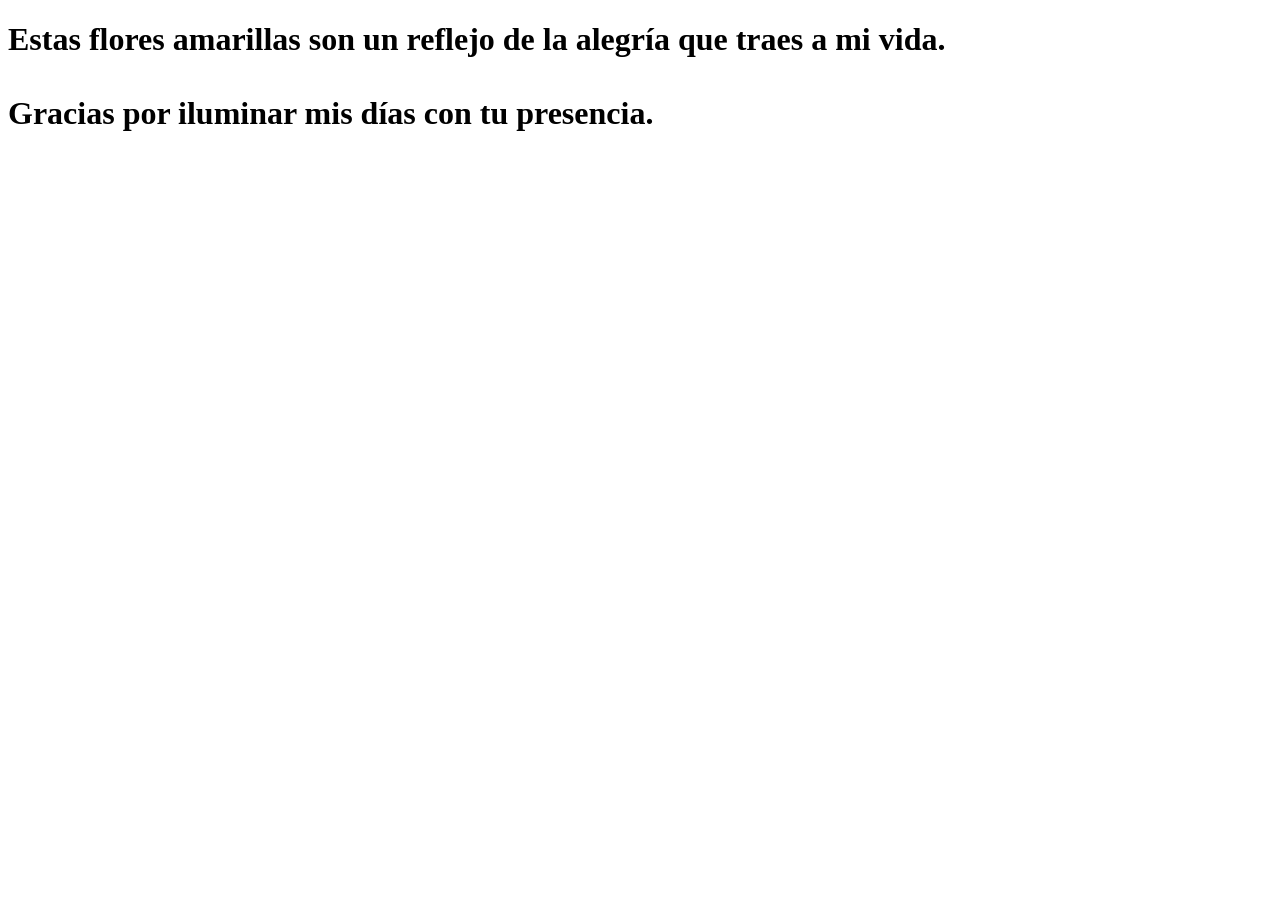
==== flower.html @ 9b8b6ff6 "Add files via upload" ====
<!DOCTYPE html>
<html lang="es">
  <head>
    <meta charset="UTF-8" />
    <meta http-equiv="X-UA-Compatible" content="IE=edge" />
    <meta name="viewport" content="width=device-width, initial-scale=1.0" />
    <link rel="stylesheet" href="css/main.css" />
    <link rel="icon" href="img/flowers.png" type="image/x-icon" />
    <title>Flower</title>
  </head>
  <body class="container">
    <audio src="sound/ChristianBasso&HaienQiu-Flowers.mp3" autoplay></audio>
    <div id="lyrics">
     
    </div>
    <h1 class="titulo">Estas flores amarillas son un reflejo de la alegría que traes a mi vida. <br> <br>
      Gracias por iluminar mis días con tu presencia.</h1>
  
    <div class="night"></div>
    <div class="flowers">
      <div class="flower flower--1">
        <div class="flower__leafs flower__leafs--1">
          <div class="flower__leaf flower__leaf--1"></div>
          <div class="flower__leaf flower__leaf--2"></div>
          <div class="flower__leaf flower__leaf--3"></div>
          <div class="flower__leaf flower__leaf--4"></div>
          <div class="flower__white-circle"></div>

          <div class="flower__light flower__light--1"></div>
          <div class="flower__light flower__light--2"></div>
          <div class="flower__light flower__light--3"></div>
          <div class="flower__light flower__light--4"></div>
          <div class="flower__light flower__light--5"></div>
          <div class="flower__light flower__light--6"></div>
          <div class="flower__light flower__light--7"></div>
          <div class="flower__light flower__light--8"></div>
        </div>
        <div class="flower__line">
          <div class="flower__line__leaf flower__line__leaf--1"></div>
          <div class="flower__line__leaf flower__line__leaf--2"></div>
          <div class="flower__line__leaf flower__line__leaf--3"></div>
          <div class="flower__line__leaf flower__line__leaf--4"></div>
          <div class="flower__line__leaf flower__line__leaf--5"></div>
          <div class="flower__line__leaf flower__line__leaf--6"></div>
        </div>
      </div>

      <div class="flower flower--2">
        <div class="flower__leafs flower__leafs--2">
          <div class="flower__leaf flower__leaf--1"></div>
          <div class="flower__leaf flower__leaf--2"></div>
          <div class="flower__leaf flower__leaf--3"></div>
          <div class="flower__leaf flower__leaf--4"></div>
          <div class="flower__white-circle"></div>

          <div class="flower__light flower__light--1"></div>
          <div class="flower__light flower__light--2"></div>
          <div class="flower__light flower__light--3"></div>
          <div class="flower__light flower__light--4"></div>
          <div class="flower__light flower__light--5"></div>
          <div class="flower__light flower__light--6"></div>
          <div class="flower__light flower__light--7"></div>
          <div class="flower__light flower__light--8"></div>
        </div>
        <div class="flower__line">
          <div class="flower__line__leaf flower__line__leaf--1"></div>
          <div class="flower__line__leaf flower__line__leaf--2"></div>
          <div class="flower__line__leaf flower__line__leaf--3"></div>
          <div class="flower__line__leaf flower__line__leaf--4"></div>
        </div>
      </div>

      <div class="flower flower--3">
        <div class="flower__leafs flower__leafs--3">
          <div class="flower__leaf flower__leaf--1"></div>
          <div class="flower__leaf flower__leaf--2"></div>
          <div class="flower__leaf flower__leaf--3"></div>
          <div class="flower__leaf flower__leaf--4"></div>
          <div class="flower__white-circle"></div>

          <div class="flower__light flower__light--1"></div>
          <div class="flower__light flower__light--2"></div>
          <div class="flower__light flower__light--3"></div>
          <div class="flower__light flower__light--4"></div>
          <div class="flower__light flower__light--5"></div>
          <div class="flower__light flower__light--6"></div>
          <div class="flower__light flower__light--7"></div>
          <div class="flower__light flower__light--8"></div>
        </div>
        <div class="flower__line">
          <div class="flower__line__leaf flower__line__leaf--1"></div>
          <div class="flower__line__leaf flower__line__leaf--2"></div>
          <div class="flower__line__leaf flower__line__leaf--3"></div>
          <div class="flower__line__leaf flower__line__leaf--4"></div>
        </div>
      </div>

      <div class="grow-ans" style="--d: 1.2s">
        <div class="flower__g-long">
          <div class="flower__g-long__top"></div>
          <div class="flower__g-long__bottom"></div>
        </div>
      </div>

      <div class="growing-grass">
        <div class="flower__grass flower__grass--1">
          <div class="flower__grass--top"></div>
          <div class="flower__grass--bottom"></div>
          <div class="flower__grass__leaf flower__grass__leaf--1"></div>
          <div class="flower__grass__leaf flower__grass__leaf--2"></div>
          <div class="flower__grass__leaf flower__grass__leaf--3"></div>
          <div class="flower__grass__leaf flower__grass__leaf--4"></div>
          <div class="flower__grass__leaf flower__grass__leaf--5"></div>
          <div class="flower__grass__leaf flower__grass__leaf--6"></div>
          <div class="flower__grass__leaf flower__grass__leaf--7"></div>
          <div class="flower__grass__leaf flower__grass__leaf--8"></div>
          <div class="flower__grass__overlay"></div>
        </div>
      </div>

      <div class="growing-grass">
        <div class="flower__grass flower__grass--2">
          <div class="flower__grass--top"></div>
          <div class="flower__grass--bottom"></div>
          <div class="flower__grass__leaf flower__grass__leaf--1"></div>
          <div class="flower__grass__leaf flower__grass__leaf--2"></div>
          <div class="flower__grass__leaf flower__grass__leaf--3"></div>
          <div class="flower__grass__leaf flower__grass__leaf--4"></div>
          <div class="flower__grass__leaf flower__grass__leaf--5"></div>
          <div class="flower__grass__leaf flower__grass__leaf--6"></div>
          <div class="flower__grass__leaf flower__grass__leaf--7"></div>
          <div class="flower__grass__leaf flower__grass__leaf--8"></div>
          <div class="flower__grass__overlay"></div>
        </div>
      </div>

      <div class="grow-ans" style="--d: 2.4s">
        <div class="flower__g-right flower__g-right--1">
          <div class="leaf"></div>
        </div>
      </div>

      <div class="grow-ans" style="--d: 2.8s">
        <div class="flower__g-right flower__g-right--2">
          <div class="leaf"></div>
        </div>
      </div>

      <div class="grow-ans" style="--d: 2.8s">
        <div class="flower__g-front">
          <div
            class="flower__g-front__leaf-wrapper flower__g-front__leaf-wrapper--1"
          >
            <div class="flower__g-front__leaf"></div>
          </div>
          <div
            class="flower__g-front__leaf-wrapper flower__g-front__leaf-wrapper--2"
          >
            <div class="flower__g-front__leaf"></div>
          </div>
          <div
            class="flower__g-front__leaf-wrapper flower__g-front__leaf-wrapper--3"
          >
            <div class="flower__g-front__leaf"></div>
          </div>
          <div
            class="flower__g-front__leaf-wrapper flower__g-front__leaf-wrapper--4"
          >
            <div class="flower__g-front__leaf"></div>
          </div>
          <div
            class="flower__g-front__leaf-wrapper flower__g-front__leaf-wrapper--5"
          >
            <div class="flower__g-front__leaf"></div>
          </div>
          <div
            class="flower__g-front__leaf-wrapper flower__g-front__leaf-wrapper--6"
          >
            <div class="flower__g-front__leaf"></div>
          </div>
          <div
            class="flower__g-front__leaf-wrapper flower__g-front__leaf-wrapper--7"
          >
            <div class="flower__g-front__leaf"></div>
          </div>
          <div
            class="flower__g-front__leaf-wrapper flower__g-front__leaf-wrapper--8"
          >
            <div class="flower__g-front__leaf"></div>
          </div>
          <div class="flower__g-front__line"></div>
        </div>
      </div>

      <div class="grow-ans" style="--d: 3.2s">
        <div class="flower__g-fr">
          <div class="leaf"></div>
          <div class="flower__g-fr__leaf flower__g-fr__leaf--1"></div>
          <div class="flower__g-fr__leaf flower__g-fr__leaf--2"></div>
          <div class="flower__g-fr__leaf flower__g-fr__leaf--3"></div>
          <div class="flower__g-fr__leaf flower__g-fr__leaf--4"></div>
          <div class="flower__g-fr__leaf flower__g-fr__leaf--5"></div>
          <div class="flower__g-fr__leaf flower__g-fr__leaf--6"></div>
          <div class="flower__g-fr__leaf flower__g-fr__leaf--7"></div>
          <div class="flower__g-fr__leaf flower__g-fr__leaf--8"></div>
        </div>
      </div>

      <div class="long-g long-g--0">
        <div class="grow-ans" style="--d: 3s">
          <div class="leaf leaf--0"></div>
        </div>
        <div class="grow-ans" style="--d: 2.2s">
          <div class="leaf leaf--1"></div>
        </div>
        <div class="grow-ans" style="--d: 3.4s">
          <div class="leaf leaf--2"></div>
        </div>
        <div class="grow-ans" style="--d: 3.6s">
          <div class="leaf leaf--3"></div>
        </div>
      </div>

      <div class="long-g long-g--1">
        <div class="grow-ans" style="--d: 3.6s">
          <div class="leaf leaf--0"></div>
        </div>
        <div class="grow-ans" style="--d: 3.8s">
          <div class="leaf leaf--1"></div>
        </div>
        <div class="grow-ans" style="--d: 4s">
          <div class="leaf leaf--2"></div>
        </div>
        <div class="grow-ans" style="--d: 4.2s">
          <div class="leaf leaf--3"></div>
        </div>
      </div>

      <div class="long-g long-g--2">
        <div class="grow-ans" style="--d: 4s">
          <div class="leaf leaf--0"></div>
        </div>
        <div class="grow-ans" style="--d: 4.2s">
          <div class="leaf leaf--1"></div>
        </div>
        <div class="grow-ans" style="--d: 4.4s">
          <div class="leaf leaf--2"></div>
        </div>
        <div class="grow-ans" style="--d: 4.6s">
          <div class="leaf leaf--3"></div>
        </div>
      </div>

      <div class="long-g long-g--3">
        <div class="grow-ans" style="--d: 4s">
          <div class="leaf leaf--0"></div>
        </div>
        <div class="grow-ans" style="--d: 4.2s">
          <div class="leaf leaf--1"></div>
        </div>
        <div class="grow-ans" style="--d: 3s">
          <div class="leaf leaf--2"></div>
        </div>
        <div class="grow-ans" style="--d: 3.6s">
          <div class="leaf leaf--3"></div>
        </div>
      </div>

      <div class="long-g long-g--4">
        <div class="grow-ans" style="--d: 4s">
          <div class="leaf leaf--0"></div>
        </div>
        <div class="grow-ans" style="--d: 4.2s">
          <div class="leaf leaf--1"></div>
        </div>
        <div class="grow-ans" style="--d: 3s">
          <div class="leaf leaf--2"></div>
        </div>
        <div class="grow-ans" style="--d: 3.6s">
          <div class="leaf leaf--3"></div>
        </div>
      </div>

      <div class="long-g long-g--5">
        <div class="grow-ans" style="--d: 4s">
          <div class="leaf leaf--0"></div>
        </div>
        <div class="grow-ans" style="--d: 4.2s">
          <div class="leaf leaf--1"></div>
        </div>
        <div class="grow-ans" style="--d: 3s">
          <div class="leaf leaf--2"></div>
        </div>
        <div class="grow-ans" style="--d: 3.6s">
          <div class="leaf leaf--3"></div>
        </div>
      </div>

      <div class="long-g long-g--6">
        <div class="grow-ans" style="--d: 4.2s">
          <div class="leaf leaf--0"></div>
        </div>
        <div class="grow-ans" style="--d: 4.4s">
          <div class="leaf leaf--1"></div>
        </div>
        <div class="grow-ans" style="--d: 4.6s">
          <div class="leaf leaf--2"></div>
        </div>
        <div class="grow-ans" style="--d: 4.8s">
          <div class="leaf leaf--3"></div>
        </div>
      </div>

      <div class="long-g long-g--7">
        <div class="grow-ans" style="--d: 3s">
          <div class="leaf leaf--0"></div>
        </div>
        <div class="grow-ans" style="--d: 3.2s">
          <div class="leaf leaf--1"></div>
        </div>
        <div class="grow-ans" style="--d: 3.5s">
          <div class="leaf leaf--2"></div>
        </div>
        <div class="grow-ans" style="--d: 3.6s">
          <div class="leaf leaf--3"></div>
        </div>
      </div>
    </div>
    <script src="anim.js"></script>
    <script src="main.js"></script>
  </body>
</html>
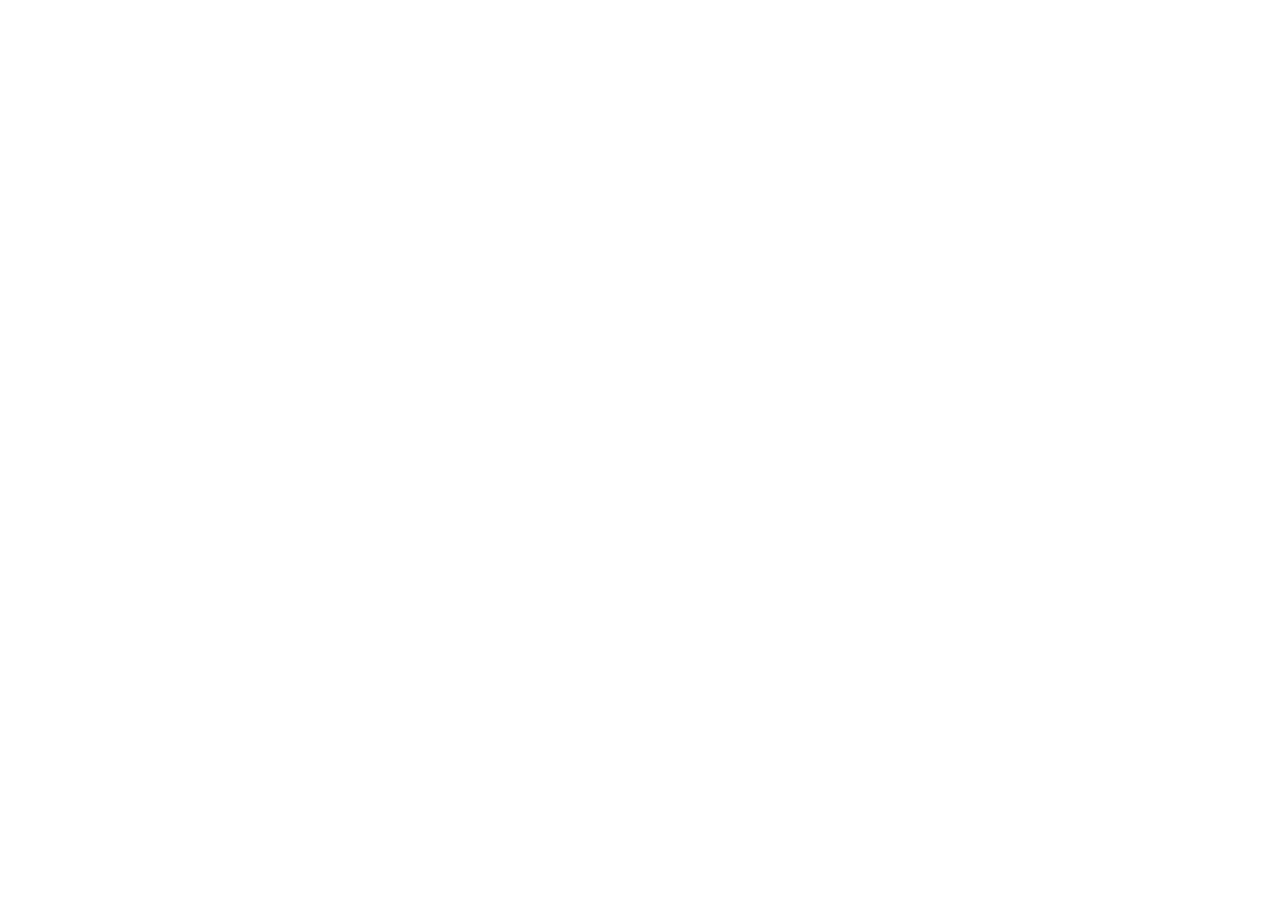
==== commit 5f2bb9a0: "Update flower.html" ====
--- a/flower.html
+++ b/flower.html
@@ -13,8 +13,7 @@
     <div id="lyrics">
      
     </div>
-    <h1 class="titulo">Estas flores amarillas son un reflejo de la alegría que traes a mi vida. <br> <br>
-      Gracias por iluminar mis días con tu presencia.</h1>
+    <h1 class="titulo"></h1>
   
     <div class="night"></div>
     <div class="flowers">
@@ -329,4 +328,4 @@
     <script src="anim.js"></script>
     <script src="main.js"></script>
   </body>
-</html>+</html>
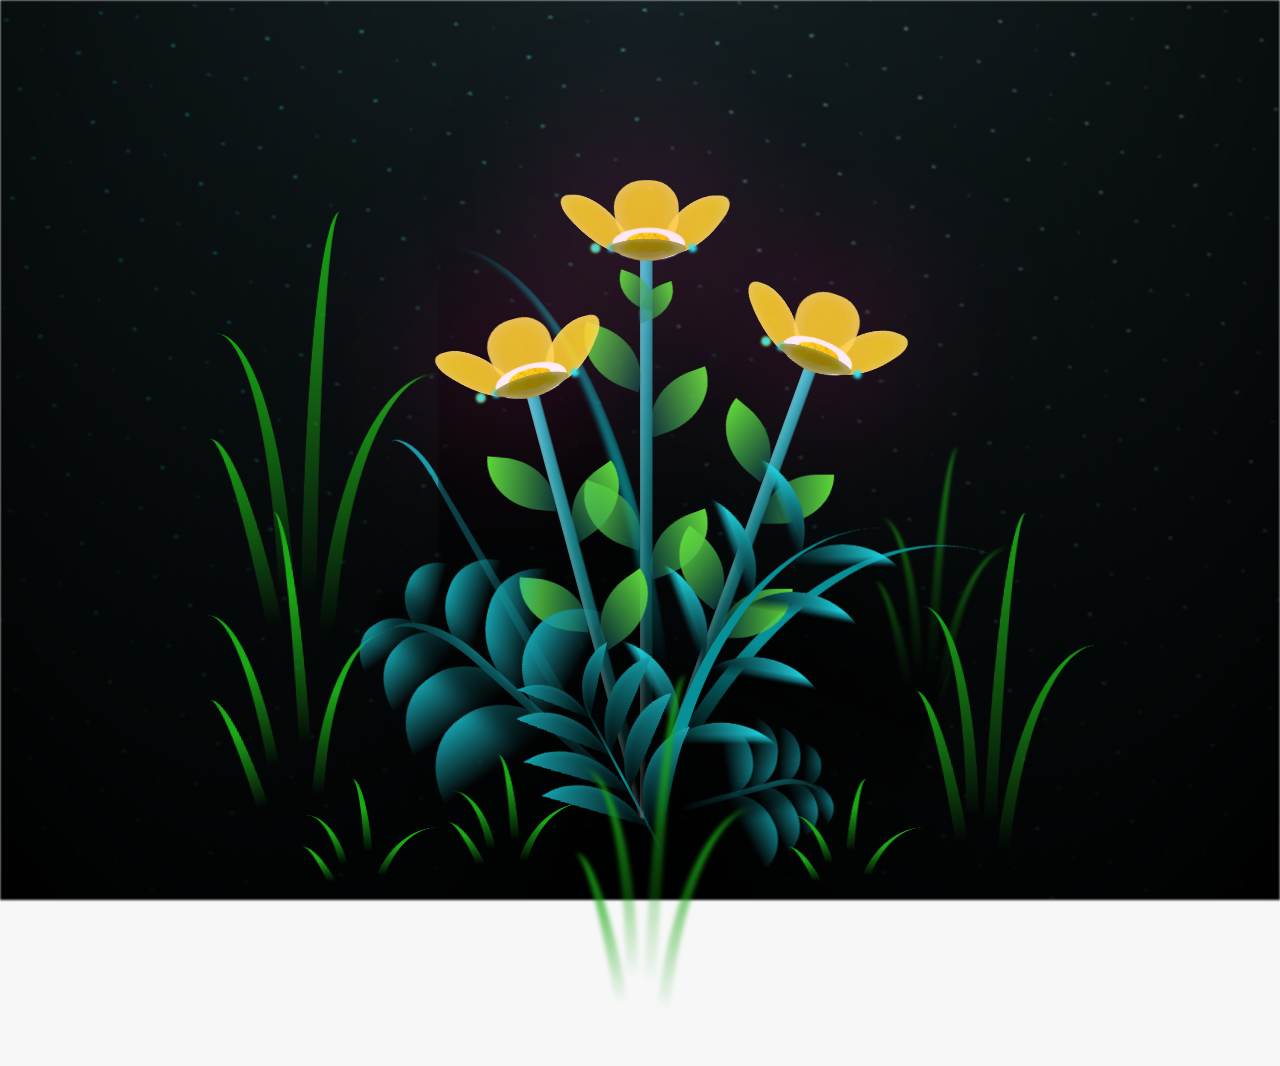
==== commit 2d407369: "Update flower.html" ====
--- a/flower.html
+++ b/flower.html
@@ -9,7 +9,7 @@
     <title>Flower</title>
   </head>
   <body class="container">
-    <audio src="sound/ChristianBasso&HaienQiu-Flowers.mp3" autoplay></audio>
+    <audio src="sound/ANDRECEP.mp3" autoplay></audio>
     <div id="lyrics">
      
     </div>
--- a/css/main.css
+++ b/css/main.css
@@ -0,0 +1,1659 @@
+*,
+*::after,
+*::before {
+  padding: 0;
+  margin: 0;
+  box-sizing: border-box;
+}
+
+:root {
+  --dark-color: #000;
+}
+
+body {
+  display: flex;
+  align-items: flex-end;
+  justify-content: center;
+  min-height: 100vh;
+  background-color: var(--dark-color);
+  overflow: hidden;
+  perspective: 1000px;
+}
+
+#lyrics {
+  font-size: 28px;
+  font-family: "Franklin Gothic Medium", "Arial Narrow", Arial, sans-serif;
+  color: white;
+  position: absolute;
+  margin-bottom: 20%;
+  z-index: 1;
+  font-weight: bold;
+  letter-spacing: 4px;
+}
+@media only screen and (max-width: 600px) {
+  /* Estilos específicos para dispositivos con un ancho máximo de 600px */
+  #lyrics {
+      font-size: 14px; /* Reduce el tamaño del texto para dispositivos más pequeños */
+      margin-bottom: 530px;
+      letter-spacing: 3px;
+  }
+
+}
+.titulo {
+  margin-bottom: 180px;
+  font-family: "Arial Narrow", Arial, sans-serif;
+  color: yellow;
+  position: absolute;
+  font-weight: bold;
+  letter-spacing: 10px;
+  opacity: 0;
+  animation: fadeIn 3s ease-in-out forwards;
+  text-align: center;
+}
+@keyframes fadeIn {
+  from {
+    opacity: 0;
+  }
+  to {
+    opacity: 1;
+  }
+}
+
+.night {
+  z-index: -1;
+  position: absolute;
+  left: 50%;
+  top: 0;
+  transform: translateX(-50%);
+  width: 100%;
+  height: 100%;
+  filter: blur(0.1vmin);
+  background-image: radial-gradient(
+      ellipse at top,
+      transparent 0%,
+      var(--dark-color)
+    ),
+    radial-gradient(
+      ellipse at bottom,
+      var(--dark-color),
+      rgba(145, 233, 255, 0.2)
+    ),
+    repeating-linear-gradient(
+      220deg,
+      rgb(0, 0, 0) 0px,
+      rgb(0, 0, 0) 19px,
+      transparent 19px,
+      transparent 22px
+    ),
+    repeating-linear-gradient(
+      189deg,
+      rgb(0, 0, 0) 0px,
+      rgb(0, 0, 0) 19px,
+      transparent 19px,
+      transparent 22px
+    ),
+    repeating-linear-gradient(
+      148deg,
+      rgb(0, 0, 0) 0px,
+      rgb(0, 0, 0) 19px,
+      transparent 19px,
+      transparent 22px
+    ),
+    linear-gradient(90deg, rgb(0, 255, 250), rgb(240, 240, 240));
+}
+
+.flowers {
+  position: relative;
+  transform: scale(0.9);
+  /*margin-bottom: 100px;
+  */
+}
+
+@media only screen and (max-width: 600px) {
+  /* Estilos específicos para dispositivos con un ancho máximo de 600px */
+.flowers {
+      font-size: 14px;
+      margin-bottom: 35%;
+      letter-spacing: 3px;
+      transform: scale(1.0);
+}
+
+}
+
+.flower {
+  position: absolute;
+  bottom: 10vmin;
+  transform-origin: bottom center;
+  z-index: 10;
+  --fl-speed: 0.8s;
+}
+.flower--1 {
+  -webkit-animation: moving-flower-1 4s linear infinite;
+  animation: moving-flower-1 4s linear infinite;
+}
+.flower--1 .flower__line {
+  height: 70vmin;
+  -webkit-animation-delay: 0.3s;
+  animation-delay: 0.3s;
+}
+.flower--1 .flower__line__leaf--1 {
+  -webkit-animation: blooming-leaf-right var(--fl-speed) 1.6s backwards;
+  animation: blooming-leaf-right var(--fl-speed) 1.6s backwards;
+}
+.flower--1 .flower__line__leaf--2 {
+  -webkit-animation: blooming-leaf-right var(--fl-speed) 1.4s backwards;
+  animation: blooming-leaf-right var(--fl-speed) 1.4s backwards;
+}
+.flower--1 .flower__line__leaf--3 {
+  -webkit-animation: blooming-leaf-left var(--fl-speed) 1.2s backwards;
+  animation: blooming-leaf-left var(--fl-speed) 1.2s backwards;
+}
+.flower--1 .flower__line__leaf--4 {
+  -webkit-animation: blooming-leaf-left var(--fl-speed) 1s backwards;
+  animation: blooming-leaf-left var(--fl-speed) 1s backwards;
+}
+.flower--1 .flower__line__leaf--5 {
+  -webkit-animation: blooming-leaf-right var(--fl-speed) 1.8s backwards;
+  animation: blooming-leaf-right var(--fl-speed) 1.8s backwards;
+}
+.flower--1 .flower__line__leaf--6 {
+  -webkit-animation: blooming-leaf-left var(--fl-speed) 2s backwards;
+  animation: blooming-leaf-left var(--fl-speed) 2s backwards;
+}
+.flower--2 {
+  left: 50%;
+  transform: rotate(20deg);
+  -webkit-animation: moving-flower-2 4s linear infinite;
+  animation: moving-flower-2 4s linear infinite;
+}
+.flower--2 .flower__line {
+  height: 60vmin;
+  -webkit-animation-delay: 0.6s;
+  animation-delay: 0.6s;
+}
+.flower--2 .flower__line__leaf--1 {
+  -webkit-animation: blooming-leaf-right var(--fl-speed) 1.9s backwards;
+  animation: blooming-leaf-right var(--fl-speed) 1.9s backwards;
+}
+.flower--2 .flower__line__leaf--2 {
+  -webkit-animation: blooming-leaf-right var(--fl-speed) 1.7s backwards;
+  animation: blooming-leaf-right var(--fl-speed) 1.7s backwards;
+}
+.flower--2 .flower__line__leaf--3 {
+  -webkit-animation: blooming-leaf-left var(--fl-speed) 1.5s backwards;
+  animation: blooming-leaf-left var(--fl-speed) 1.5s backwards;
+}
+.flower--2 .flower__line__leaf--4 {
+  -webkit-animation: blooming-leaf-left var(--fl-speed) 1.3s backwards;
+  animation: blooming-leaf-left var(--fl-speed) 1.3s backwards;
+}
+.flower--3 {
+  left: 50%;
+  transform: rotate(-15deg);
+  -webkit-animation: moving-flower-3 4s linear infinite;
+  animation: moving-flower-3 4s linear infinite;
+}
+.flower--3 .flower__line {
+  -webkit-animation-delay: 0.9s;
+  animation-delay: 0.9s;
+}
+.flower--3 .flower__line__leaf--1 {
+  -webkit-animation: blooming-leaf-right var(--fl-speed) 2.5s backwards;
+  animation: blooming-leaf-right var(--fl-speed) 2.5s backwards;
+}
+.flower--3 .flower__line__leaf--2 {
+  -webkit-animation: blooming-leaf-right var(--fl-speed) 2.3s backwards;
+  animation: blooming-leaf-right var(--fl-speed) 2.3s backwards;
+}
+.flower--3 .flower__line__leaf--3 {
+  -webkit-animation: blooming-leaf-left var(--fl-speed) 2.1s backwards;
+  animation: blooming-leaf-left var(--fl-speed) 2.1s backwards;
+}
+.flower--3 .flower__line__leaf--4 {
+  -webkit-animation: blooming-leaf-left var(--fl-speed) 1.9s backwards;
+  animation: blooming-leaf-left var(--fl-speed) 1.9s backwards;
+}
+.flower__leafs {
+  position: relative;
+  -webkit-animation: blooming-flower 2s backwards;
+  animation: blooming-flower 2s backwards;
+}
+.flower__leafs--1 {
+  -webkit-animation-delay: 1.1s;
+  animation-delay: 1.1s;
+}
+.flower__leafs--2 {
+  -webkit-animation-delay: 1.4s;
+  animation-delay: 1.4s;
+}
+.flower__leafs--3 {
+  -webkit-animation-delay: 1.7s;
+  animation-delay: 1.7s;
+}
+.flower__leafs::after {
+  content: "";
+  position: absolute;
+  left: 0;
+  top: 0;
+  transform: translate(-50%, -100%);
+  width: 8vmin;
+  height: 8vmin;
+  background-color: #fd2595;
+  /* background-color: #fd2525; */
+  filter: blur(10vmin);
+}
+.flower__leaf {
+  position: absolute;
+  bottom: 0;
+  left: 50%;
+  width: 8vmin;
+  height: 11vmin;
+  border-radius: 51% 49% 47% 53%/44% 45% 55% 69%;
+  background-color: #f625fd;
+  background-color: #fddd25;
+  transform-origin: bottom center;
+  opacity: 0.9;
+  box-shadow: inset 0 0 2vmin rgba(255, 255, 255, 0.5);
+}
+.flower__leaf--1 {
+  transform: translate(-10%, 1%) rotateY(40deg) rotateX(-50deg);
+}
+.flower__leaf--2 {
+  transform: translate(-50%, -4%) rotateX(40deg);
+}
+.flower__leaf--3 {
+  transform: translate(-90%, 0%) rotateY(45deg) rotateX(50deg);
+}
+.flower__leaf--4 {
+  width: 8vmin;
+  height: 8vmin;
+  transform-origin: bottom left;
+  border-radius: 4vmin 10vmin 4vmin 4vmin;
+  transform: translate(0%, 18%) rotateX(70deg) rotate(-43deg);
+  background-color: #7c6901;
+  z-index: 1;
+  opacity: 0.8;
+}
+.flower__white-circle {
+  position: absolute;
+  left: -3.5vmin;
+  top: -3vmin;
+  width: 9vmin;
+  height: 4vmin;
+  border-radius: 50%;
+  background-color: #fff;
+}
+.flower__white-circle::after {
+  content: "";
+  position: absolute;
+  left: 50%;
+  top: 45%;
+  transform: translate(-50%, -50%);
+  width: 60%;
+  height: 60%;
+  border-radius: inherit;
+  background-image: repeating-linear-gradient(
+      135deg,
+      rgba(0, 0, 0, 0.03) 0px,
+      rgba(0, 0, 0, 0.03) 1px,
+      transparent 1px,
+      transparent 12px
+    ),
+    repeating-linear-gradient(
+      45deg,
+      rgba(0, 0, 0, 0.03) 0px,
+      rgba(0, 0, 0, 0.03) 1px,
+      transparent 1px,
+      transparent 12px
+    ),
+    repeating-linear-gradient(
+      67.5deg,
+      rgba(0, 0, 0, 0.03) 0px,
+      rgba(0, 0, 0, 0.03) 1px,
+      transparent 1px,
+      transparent 12px
+    ),
+    repeating-linear-gradient(
+      135deg,
+      rgba(0, 0, 0, 0.03) 0px,
+      rgba(0, 0, 0, 0.03) 1px,
+      transparent 1px,
+      transparent 12px
+    ),
+    repeating-linear-gradient(
+      45deg,
+      rgba(0, 0, 0, 0.03) 0px,
+      rgba(0, 0, 0, 0.03) 1px,
+      transparent 1px,
+      transparent 12px
+    ),
+    repeating-linear-gradient(
+      112.5deg,
+      rgba(0, 0, 0, 0.03) 0px,
+      rgba(0, 0, 0, 0.03) 1px,
+      transparent 1px,
+      transparent 12px
+    ),
+    repeating-linear-gradient(
+      112.5deg,
+      rgba(0, 0, 0, 0.03) 0px,
+      rgba(0, 0, 0, 0.03) 1px,
+      transparent 1px,
+      transparent 12px
+    ),
+    repeating-linear-gradient(
+      45deg,
+      rgba(0, 0, 0, 0.03) 0px,
+      rgba(0, 0, 0, 0.03) 1px,
+      transparent 1px,
+      transparent 12px
+    ),
+    repeating-linear-gradient(
+      22.5deg,
+      rgba(0, 0, 0, 0.03) 0px,
+      rgba(0, 0, 0, 0.03) 1px,
+      transparent 1px,
+      transparent 12px
+    ),
+    repeating-linear-gradient(
+      45deg,
+      rgba(0, 0, 0, 0.03) 0px,
+      rgba(0, 0, 0, 0.03) 1px,
+      transparent 1px,
+      transparent 12px
+    ),
+    repeating-linear-gradient(
+      22.5deg,
+      rgba(0, 0, 0, 0.03) 0px,
+      rgba(0, 0, 0, 0.03) 1px,
+      transparent 1px,
+      transparent 12px
+    ),
+    repeating-linear-gradient(
+      135deg,
+      rgba(0, 0, 0, 0.03) 0px,
+      rgba(0, 0, 0, 0.03) 1px,
+      transparent 1px,
+      transparent 12px
+    ),
+    repeating-linear-gradient(
+      157.5deg,
+      rgba(0, 0, 0, 0.03) 0px,
+      rgba(0, 0, 0, 0.03) 1px,
+      transparent 1px,
+      transparent 12px
+    ),
+    repeating-linear-gradient(
+      67.5deg,
+      rgba(0, 0, 0, 0.03) 0px,
+      rgba(0, 0, 0, 0.03) 1px,
+      transparent 1px,
+      transparent 12px
+    ),
+    repeating-linear-gradient(
+      67.5deg,
+      rgba(0, 0, 0, 0.03) 0px,
+      rgba(0, 0, 0, 0.03) 1px,
+      transparent 1px,
+      transparent 12px
+    ),
+    linear-gradient(90deg, rgb(255, 235, 18), rgb(255, 206, 0));
+}
+.flower__line {
+  height: 55vmin;
+  width: 1.5vmin;
+  background-image: linear-gradient(
+      to left,
+      rgba(0, 0, 0, 0.2),
+      transparent,
+      rgba(255, 255, 255, 0.2)
+    ),
+    linear-gradient(to top, transparent 10%, #14757a, #39c6d6);
+  box-shadow: inset 0 0 2px rgba(0, 0, 0, 0.5);
+  -webkit-animation: grow-flower-tree 4s backwards;
+  animation: grow-flower-tree 4s backwards;
+}
+.flower__line__leaf {
+  --w: 7vmin;
+  --h: calc(var(--w) + 2vmin);
+  position: absolute;
+  top: 20%;
+  left: 90%;
+  width: var(--w);
+  height: var(--h);
+  border-top-right-radius: var(--h);
+  border-bottom-left-radius: var(--h);
+  background-image: linear-gradient(to top, rgba(20, 117, 122, 0.4), #5ed639);
+}
+.flower__line__leaf--1 {
+  transform: rotate(70deg) rotateY(30deg);
+}
+.flower__line__leaf--2 {
+  top: 45%;
+  transform: rotate(70deg) rotateY(30deg);
+}
+.flower__line__leaf--3,
+.flower__line__leaf--4,
+.flower__line__leaf--6 {
+  border-top-right-radius: 0;
+  border-bottom-left-radius: 0;
+  border-top-left-radius: var(--h);
+  border-bottom-right-radius: var(--h);
+  left: -460%;
+  top: 12%;
+  transform: rotate(-70deg) rotateY(30deg);
+}
+.flower__line__leaf--4 {
+  top: 40%;
+}
+.flower__line__leaf--5 {
+  top: 0;
+  transform-origin: left;
+  transform: rotate(70deg) rotateY(30deg) scale(0.6);
+}
+.flower__line__leaf--6 {
+  top: -2%;
+  left: -450%;
+  transform-origin: right;
+  transform: rotate(-70deg) rotateY(30deg) scale(0.6);
+}
+.flower__light {
+  position: absolute;
+  bottom: 0vmin;
+  width: 1vmin;
+  height: 1vmin;
+  background-color: rgb(255, 251, 0);
+  border-radius: 50%;
+  filter: blur(0.2vmin);
+  -webkit-animation: light-ans 4s linear infinite backwards;
+  animation: light-ans 4s linear infinite backwards;
+}
+.flower__light:nth-child(odd) {
+  background-color: #23f0ff;
+}
+.flower__light--1 {
+  left: -2vmin;
+  -webkit-animation-delay: 1s;
+  animation-delay: 1s;
+}
+.flower__light--2 {
+  left: 3vmin;
+  -webkit-animation-delay: 0.5s;
+  animation-delay: 0.5s;
+}
+.flower__light--3 {
+  left: -6vmin;
+  -webkit-animation-delay: 0.3s;
+  animation-delay: 0.3s;
+}
+.flower__light--4 {
+  left: 6vmin;
+  -webkit-animation-delay: 0.9s;
+  animation-delay: 0.9s;
+}
+.flower__light--5 {
+  left: -1vmin;
+  -webkit-animation-delay: 1.5s;
+  animation-delay: 1.5s;
+}
+.flower__light--6 {
+  left: -4vmin;
+  -webkit-animation-delay: 3s;
+  animation-delay: 3s;
+}
+.flower__light--7 {
+  left: 3vmin;
+  -webkit-animation-delay: 2s;
+  animation-delay: 2s;
+}
+.flower__light--8 {
+  left: -6vmin;
+  -webkit-animation-delay: 3.5s;
+  animation-delay: 3.5s;
+}
+.flower__grass {
+  --c: #159faa;
+  --line-w: 1.5vmin;
+  position: absolute;
+  bottom: 12vmin;
+  left: -7vmin;
+  display: flex;
+  flex-direction: column;
+  align-items: flex-end;
+  z-index: 20;
+  transform-origin: bottom center;
+  transform: rotate(-48deg) rotateY(40deg);
+}
+.flower__grass--1 {
+  -webkit-animation: moving-grass 2s linear infinite;
+  animation: moving-grass 2s linear infinite;
+}
+.flower__grass--2 {
+  left: 2vmin;
+  bottom: 10vmin;
+  transform: scale(0.5) rotate(75deg) rotateX(10deg) rotateY(-200deg);
+  opacity: 0.8;
+  z-index: 0;
+  -webkit-animation: moving-grass--2 1.5s linear infinite;
+  animation: moving-grass--2 1.5s linear infinite;
+}
+.flower__grass--top {
+  width: 7vmin;
+  height: 10vmin;
+  border-top-right-radius: 100%;
+  border-right: var(--line-w) solid var(--c);
+  transform-origin: bottom center;
+  transform: rotate(-2deg);
+}
+.flower__grass--bottom {
+  margin-top: -2px;
+  width: var(--line-w);
+  height: 25vmin;
+  background-image: linear-gradient(to top, transparent, var(--c));
+}
+.flower__grass__leaf {
+  --size: 10vmin;
+  position: absolute;
+  width: calc(var(--size) * 2.1);
+  height: var(--size);
+  border-top-left-radius: var(--size);
+  border-top-right-radius: var(--size);
+  background-image: linear-gradient(
+    to top,
+    transparent,
+    transparent 30%,
+    var(--c)
+  );
+  z-index: 100;
+}
+.flower__grass__leaf--1 {
+  top: -6%;
+  left: 30%;
+  --size: 6vmin;
+  transform: rotate(-20deg);
+  -webkit-animation: growing-grass-ans--1 2s 2.6s backwards;
+  animation: growing-grass-ans--1 2s 2.6s backwards;
+}
+@-webkit-keyframes growing-grass-ans--1 {
+  0% {
+    transform-origin: bottom left;
+    transform: rotate(-20deg) scale(0);
+  }
+}
+@keyframes growing-grass-ans--1 {
+  0% {
+    transform-origin: bottom left;
+    transform: rotate(-20deg) scale(0);
+  }
+}
+.flower__grass__leaf--2 {
+  top: -5%;
+  left: -110%;
+  --size: 6vmin;
+  transform: rotate(10deg);
+  -webkit-animation: growing-grass-ans--2 2s 2.4s linear backwards;
+  animation: growing-grass-ans--2 2s 2.4s linear backwards;
+}
+@-webkit-keyframes growing-grass-ans--2 {
+  0% {
+    transform-origin: bottom right;
+    transform: rotate(10deg) scale(0);
+  }
+}
+@keyframes growing-grass-ans--2 {
+  0% {
+    transform-origin: bottom right;
+    transform: rotate(10deg) scale(0);
+  }
+}
+.flower__grass__leaf--3 {
+  top: 5%;
+  left: 60%;
+  --size: 8vmin;
+  transform: rotate(-18deg) rotateX(-20deg);
+  -webkit-animation: growing-grass-ans--3 2s 2.2s linear backwards;
+  animation: growing-grass-ans--3 2s 2.2s linear backwards;
+}
+@-webkit-keyframes growing-grass-ans--3 {
+  0% {
+    transform-origin: bottom left;
+    transform: rotate(-18deg) rotateX(-20deg) scale(0);
+  }
+}
+@keyframes growing-grass-ans--3 {
+  0% {
+    transform-origin: bottom left;
+    transform: rotate(-18deg) rotateX(-20deg) scale(0);
+  }
+}
+.flower__grass__leaf--4 {
+  top: 6%;
+  left: -135%;
+  --size: 8vmin;
+  transform: rotate(2deg);
+  -webkit-animation: growing-grass-ans--4 2s 2s linear backwards;
+  animation: growing-grass-ans--4 2s 2s linear backwards;
+}
+@-webkit-keyframes growing-grass-ans--4 {
+  0% {
+    transform-origin: bottom right;
+    transform: rotate(2deg) scale(0);
+  }
+}
+@keyframes growing-grass-ans--4 {
+  0% {
+    transform-origin: bottom right;
+    transform: rotate(2deg) scale(0);
+  }
+}
+.flower__grass__leaf--5 {
+  top: 20%;
+  left: 60%;
+  --size: 10vmin;
+  transform: rotate(-24deg) rotateX(-20deg);
+  -webkit-animation: growing-grass-ans--5 2s 1.8s linear backwards;
+  animation: growing-grass-ans--5 2s 1.8s linear backwards;
+}
+@-webkit-keyframes growing-grass-ans--5 {
+  0% {
+    transform-origin: bottom left;
+    transform: rotate(-24deg) rotateX(-20deg) scale(0);
+  }
+}
+@keyframes growing-grass-ans--5 {
+  0% {
+    transform-origin: bottom left;
+    transform: rotate(-24deg) rotateX(-20deg) scale(0);
+  }
+}
+.flower__grass__leaf--6 {
+  top: 22%;
+  left: -180%;
+  --size: 10vmin;
+  transform: rotate(10deg);
+  -webkit-animation: growing-grass-ans--6 2s 1.6s linear backwards;
+  animation: growing-grass-ans--6 2s 1.6s linear backwards;
+}
+@-webkit-keyframes growing-grass-ans--6 {
+  0% {
+    transform-origin: bottom right;
+    transform: rotate(10deg) scale(0);
+  }
+}
+@keyframes growing-grass-ans--6 {
+  0% {
+    transform-origin: bottom right;
+    transform: rotate(10deg) scale(0);
+  }
+}
+.flower__grass__leaf--7 {
+  top: 39%;
+  left: 70%;
+  --size: 10vmin;
+  transform: rotate(-10deg);
+  -webkit-animation: growing-grass-ans--7 2s 1.4s linear backwards;
+  animation: growing-grass-ans--7 2s 1.4s linear backwards;
+}
+@-webkit-keyframes growing-grass-ans--7 {
+  0% {
+    transform-origin: bottom left;
+    transform: rotate(-10deg) scale(0);
+  }
+}
+@keyframes growing-grass-ans--7 {
+  0% {
+    transform-origin: bottom left;
+    transform: rotate(-10deg) scale(0);
+  }
+}
+.flower__grass__leaf--8 {
+  top: 40%;
+  left: -215%;
+  --size: 11vmin;
+  transform: rotate(10deg);
+  -webkit-animation: growing-grass-ans--8 2s 1.2s linear backwards;
+  animation: growing-grass-ans--8 2s 1.2s linear backwards;
+}
+@-webkit-keyframes growing-grass-ans--8 {
+  0% {
+    transform-origin: bottom right;
+    transform: rotate(10deg) scale(0);
+  }
+}
+@keyframes growing-grass-ans--8 {
+  0% {
+    transform-origin: bottom right;
+    transform: rotate(10deg) scale(0);
+  }
+}
+.flower__grass__overlay {
+  position: absolute;
+  top: -10%;
+  right: 0%;
+  width: 100%;
+  height: 100%;
+  background-color: rgba(0, 0, 0, 0.6);
+  filter: blur(1.5vmin);
+  z-index: 100;
+}
+.flower__g-long {
+  --w: 2vmin;
+  --h: 6vmin;
+  --c: #159faa;
+  position: absolute;
+  bottom: 10vmin;
+  left: -3vmin;
+  transform-origin: bottom center;
+  transform: rotate(-30deg) rotateY(-20deg);
+  display: flex;
+  flex-direction: column;
+  align-items: flex-end;
+  -webkit-animation: flower-g-long-ans 3s linear infinite;
+  animation: flower-g-long-ans 3s linear infinite;
+}
+@-webkit-keyframes flower-g-long-ans {
+  0%,
+  100% {
+    transform: rotate(-30deg) rotateY(-20deg);
+  }
+  50% {
+    transform: rotate(-32deg) rotateY(-20deg);
+  }
+}
+@keyframes flower-g-long-ans {
+  0%,
+  100% {
+    transform: rotate(-30deg) rotateY(-20deg);
+  }
+  50% {
+    transform: rotate(-32deg) rotateY(-20deg);
+  }
+}
+.flower__g-long__top {
+  top: calc(var(--h) * -1);
+  width: calc(var(--w) + 1vmin);
+  height: var(--h);
+  border-top-right-radius: 100%;
+  border-right: 0.7vmin solid var(--c);
+  transform: translate(-0.7vmin, 1vmin);
+}
+.flower__g-long__bottom {
+  width: var(--w);
+  height: 50vmin;
+  transform-origin: bottom center;
+  background-image: linear-gradient(to top, transparent 30%, var(--c));
+  box-shadow: inset 0 0 2px rgba(0, 0, 0, 0.5);
+  -webkit-clip-path: polygon(35% 0, 65% 1%, 100% 100%, 0% 100%);
+  clip-path: polygon(35% 0, 65% 1%, 100% 100%, 0% 100%);
+}
+.flower__g-right {
+  position: absolute;
+  bottom: 6vmin;
+  left: -2vmin;
+  transform-origin: bottom left;
+  transform: rotate(20deg);
+}
+.flower__g-right .leaf {
+  width: 30vmin;
+  height: 50vmin;
+  border-top-left-radius: 100%;
+  border-left: 2vmin solid #079097;
+  background-image: linear-gradient(
+    to bottom,
+    transparent,
+    var(--dark-color) 60%
+  );
+  -webkit-mask-image: linear-gradient(to top, transparent 30%, #079097 60%);
+}
+.flower__g-right--1 {
+  -webkit-animation: flower-g-right-ans 2.5s linear infinite;
+  animation: flower-g-right-ans 2.5s linear infinite;
+}
+.flower__g-right--2 {
+  left: 5vmin;
+  transform: rotateY(-180deg);
+  -webkit-animation: flower-g-right-ans--2 3s linear infinite;
+  animation: flower-g-right-ans--2 3s linear infinite;
+}
+.flower__g-right--2 .leaf {
+  height: 75vmin;
+  filter: blur(0.3vmin);
+  opacity: 0.8;
+}
+@-webkit-keyframes flower-g-right-ans {
+  0%,
+  100% {
+    transform: rotate(20deg);
+  }
+  50% {
+    transform: rotate(24deg) rotateX(-20deg);
+  }
+}
+@keyframes flower-g-right-ans {
+  0%,
+  100% {
+    transform: rotate(20deg);
+  }
+  50% {
+    transform: rotate(24deg) rotateX(-20deg);
+  }
+}
+@-webkit-keyframes flower-g-right-ans--2 {
+  0%,
+  100% {
+    transform: rotateY(-180deg) rotate(0deg) rotateX(-20deg);
+  }
+  50% {
+    transform: rotateY(-180deg) rotate(6deg) rotateX(-20deg);
+  }
+}
+@keyframes flower-g-right-ans--2 {
+  0%,
+  100% {
+    transform: rotateY(-180deg) rotate(0deg) rotateX(-20deg);
+  }
+  50% {
+    transform: rotateY(-180deg) rotate(6deg) rotateX(-20deg);
+  }
+}
+.flower__g-front {
+  position: absolute;
+  bottom: 6vmin;
+  left: 2.5vmin;
+  z-index: 100;
+  transform-origin: bottom center;
+  transform: rotate(-28deg) rotateY(30deg) scale(1.04);
+  -webkit-animation: flower__g-front-ans 2s linear infinite;
+  animation: flower__g-front-ans 2s linear infinite;
+}
+@-webkit-keyframes flower__g-front-ans {
+  0%,
+  100% {
+    transform: rotate(-28deg) rotateY(30deg) scale(1.04);
+  }
+  50% {
+    transform: rotate(-35deg) rotateY(40deg) scale(1.04);
+  }
+}
+@keyframes flower__g-front-ans {
+  0%,
+  100% {
+    transform: rotate(-28deg) rotateY(30deg) scale(1.04);
+  }
+  50% {
+    transform: rotate(-35deg) rotateY(40deg) scale(1.04);
+  }
+}
+.flower__g-front__line {
+  width: 0.3vmin;
+  height: 20vmin;
+  background-image: linear-gradient(
+    to top,
+    transparent,
+    #079097,
+    transparent 100%
+  );
+  position: relative;
+}
+.flower__g-front__leaf-wrapper {
+  position: absolute;
+  top: 0;
+  left: 0;
+  transform-origin: bottom left;
+  transform: rotate(10deg);
+}
+.flower__g-front__leaf-wrapper:nth-child(even) {
+  left: 0vmin;
+  transform: rotateY(-180deg) rotate(5deg);
+  -webkit-animation: flower__g-front__leaf-left-ans 1s ease-in backwards;
+  animation: flower__g-front__leaf-left-ans 1s ease-in backwards;
+}
+.flower__g-front__leaf-wrapper:nth-child(odd) {
+  -webkit-animation: flower__g-front__leaf-ans 1s ease-in backwards;
+  animation: flower__g-front__leaf-ans 1s ease-in backwards;
+}
+.flower__g-front__leaf-wrapper--1 {
+  top: -8vmin;
+  transform: scale(0.7);
+  -webkit-animation: flower__g-front__leaf-ans 1s 5.5s ease-in backwards !important;
+  animation: flower__g-front__leaf-ans 1s 5.5s ease-in backwards !important;
+}
+.flower__g-front__leaf-wrapper--2 {
+  top: -8vmin;
+  transform: rotateY(-180deg) scale(0.7) !important;
+  -webkit-animation: flower__g-front__leaf-left-ans-2 1s 4.6s ease-in backwards !important;
+  animation: flower__g-front__leaf-left-ans-2 1s 4.6s ease-in backwards !important;
+}
+.flower__g-front__leaf-wrapper--3 {
+  top: -3vmin;
+  -webkit-animation: flower__g-front__leaf-ans 1s 4.6s ease-in backwards;
+  animation: flower__g-front__leaf-ans 1s 4.6s ease-in backwards;
+}
+.flower__g-front__leaf-wrapper--4 {
+  top: -3vmin;
+  transform: rotateY(-180deg) scale(0.9) !important;
+  -webkit-animation: flower__g-front__leaf-left-ans-2 1s 4.6s ease-in backwards !important;
+  animation: flower__g-front__leaf-left-ans-2 1s 4.6s ease-in backwards !important;
+}
+@-webkit-keyframes flower__g-front__leaf-left-ans-2 {
+  0% {
+    transform: rotateY(-180deg) scale(0);
+  }
+}
+@keyframes flower__g-front__leaf-left-ans-2 {
+  0% {
+    transform: rotateY(-180deg) scale(0);
+  }
+}
+.flower__g-front__leaf-wrapper--5,
+.flower__g-front__leaf-wrapper--6 {
+  top: 2vmin;
+}
+.flower__g-front__leaf-wrapper--7,
+.flower__g-front__leaf-wrapper--8 {
+  top: 6.5vmin;
+}
+.flower__g-front__leaf-wrapper--2 {
+  -webkit-animation-delay: 5.2s !important;
+  animation-delay: 5.2s !important;
+}
+.flower__g-front__leaf-wrapper--3 {
+  -webkit-animation-delay: 4.9s !important;
+  animation-delay: 4.9s !important;
+}
+.flower__g-front__leaf-wrapper--5 {
+  -webkit-animation-delay: 4.3s !important;
+  animation-delay: 4.3s !important;
+}
+.flower__g-front__leaf-wrapper--6 {
+  -webkit-animation-delay: 4.1s !important;
+  animation-delay: 4.1s !important;
+}
+.flower__g-front__leaf-wrapper--7 {
+  -webkit-animation-delay: 3.8s !important;
+  animation-delay: 3.8s !important;
+}
+.flower__g-front__leaf-wrapper--8 {
+  -webkit-animation-delay: 3.5s !important;
+  animation-delay: 3.5s !important;
+}
+@-webkit-keyframes flower__g-front__leaf-ans {
+  0% {
+    transform: rotate(10deg) scale(0);
+  }
+}
+@keyframes flower__g-front__leaf-ans {
+  0% {
+    transform: rotate(10deg) scale(0);
+  }
+}
+@-webkit-keyframes flower__g-front__leaf-left-ans {
+  0% {
+    transform: rotateY(-180deg) rotate(5deg) scale(0);
+  }
+}
+@keyframes flower__g-front__leaf-left-ans {
+  0% {
+    transform: rotateY(-180deg) rotate(5deg) scale(0);
+  }
+}
+.flower__g-front__leaf {
+  width: 10vmin;
+  height: 10vmin;
+  border-radius: 100% 0% 0% 100%/100% 100% 0% 0%;
+  box-shadow: inset 0 2px 1vmin hsla(184deg, 97%, 58%, 0.2);
+  background-image: linear-gradient(
+      to bottom left,
+      transparent,
+      var(--dark-color)
+    ),
+    linear-gradient(to bottom right, #159faa 50%, transparent 50%, transparent);
+  -webkit-mask-image: linear-gradient(
+    to bottom right,
+    #159faa 50%,
+    transparent 50%,
+    transparent
+  );
+  mask-image: linear-gradient(
+    to bottom right,
+    #159faa 50%,
+    transparent 50%,
+    transparent
+  );
+}
+.flower__g-fr {
+  position: absolute;
+  bottom: -4vmin;
+  left: vmin;
+  transform-origin: bottom left;
+  z-index: 10;
+  -webkit-animation: flower__g-fr-ans 2s linear infinite;
+  animation: flower__g-fr-ans 2s linear infinite;
+}
+@-webkit-keyframes flower__g-fr-ans {
+  0%,
+  100% {
+    transform: rotate(2deg);
+  }
+  50% {
+    transform: rotate(4deg);
+  }
+}
+@keyframes flower__g-fr-ans {
+  0%,
+  100% {
+    transform: rotate(2deg);
+  }
+  50% {
+    transform: rotate(4deg);
+  }
+}
+.flower__g-fr .leaf {
+  width: 30vmin;
+  height: 50vmin;
+  border-top-left-radius: 100%;
+  border-left: 2vmin solid #079097;
+  -webkit-mask-image: linear-gradient(to top, transparent 25%, #079097 50%);
+  position: relative;
+  z-index: 1;
+}
+.flower__g-fr__leaf {
+  position: absolute;
+  top: 0;
+  left: 0;
+  width: 10vmin;
+  height: 10vmin;
+  border-radius: 100% 0% 0% 100%/100% 100% 0% 0%;
+  box-shadow: inset 0 2px 1vmin hsla(184deg, 97%, 58%, 0.2);
+  background-image: linear-gradient(
+      to bottom left,
+      transparent,
+      var(--dark-color) 98%
+    ),
+    linear-gradient(to bottom right, #23f0ff 45%, transparent 50%, transparent);
+  -webkit-mask-image: linear-gradient(
+    135deg,
+    #159faa 40%,
+    transparent 50%,
+    transparent
+  );
+}
+.flower__g-fr__leaf--1 {
+  left: 20vmin;
+  transform: rotate(45deg);
+  -webkit-animation: flower__g-fr-leaft-ans-1 0.5s 5.2s linear backwards;
+  animation: flower__g-fr-leaft-ans-1 0.5s 5.2s linear backwards;
+}
+@-webkit-keyframes flower__g-fr-leaft-ans-1 {
+  0% {
+    transform-origin: left;
+    transform: rotate(45deg) scale(0);
+  }
+}
+@keyframes flower__g-fr-leaft-ans-1 {
+  0% {
+    transform-origin: left;
+    transform: rotate(45deg) scale(0);
+  }
+}
+.flower__g-fr__leaf--2 {
+  left: 12vmin;
+  top: -7vmin;
+  transform: rotate(25deg) rotateY(-180deg);
+  -webkit-animation: flower__g-fr-leaft-ans-6 0.5s 5s linear backwards;
+  animation: flower__g-fr-leaft-ans-6 0.5s 5s linear backwards;
+}
+.flower__g-fr__leaf--3 {
+  left: 15vmin;
+  top: 6vmin;
+  transform: rotate(55deg);
+  -webkit-animation: flower__g-fr-leaft-ans-5 0.5s 4.8s linear backwards;
+  animation: flower__g-fr-leaft-ans-5 0.5s 4.8s linear backwards;
+}
+.flower__g-fr__leaf--4 {
+  left: 6vmin;
+  top: -2vmin;
+  transform: rotate(25deg) rotateY(-180deg);
+  -webkit-animation: flower__g-fr-leaft-ans-6 0.5s 4.6s linear backwards;
+  animation: flower__g-fr-leaft-ans-6 0.5s 4.6s linear backwards;
+}
+.flower__g-fr__leaf--5 {
+  left: 10vmin;
+  top: 14vmin;
+  transform: rotate(55deg);
+  -webkit-animation: flower__g-fr-leaft-ans-5 0.5s 4.4s linear backwards;
+  animation: flower__g-fr-leaft-ans-5 0.5s 4.4s linear backwards;
+}
+@-webkit-keyframes flower__g-fr-leaft-ans-5 {
+  0% {
+    transform-origin: left;
+    transform: rotate(55deg) scale(0);
+  }
+}
+@keyframes flower__g-fr-leaft-ans-5 {
+  0% {
+    transform-origin: left;
+    transform: rotate(55deg) scale(0);
+  }
+}
+.flower__g-fr__leaf--6 {
+  left: 0vmin;
+  top: 6vmin;
+  transform: rotate(25deg) rotateY(-180deg);
+  -webkit-animation: flower__g-fr-leaft-ans-6 0.5s 4.2s linear backwards;
+  animation: flower__g-fr-leaft-ans-6 0.5s 4.2s linear backwards;
+}
+@-webkit-keyframes flower__g-fr-leaft-ans-6 {
+  0% {
+    transform-origin: right;
+    transform: rotate(25deg) rotateY(-180deg) scale(0);
+  }
+}
+@keyframes flower__g-fr-leaft-ans-6 {
+  0% {
+    transform-origin: right;
+    transform: rotate(25deg) rotateY(-180deg) scale(0);
+  }
+}
+.flower__g-fr__leaf--7 {
+  left: 5vmin;
+  top: 22vmin;
+  transform: rotate(45deg);
+  -webkit-animation: flower__g-fr-leaft-ans-7 0.5s 4s linear backwards;
+  animation: flower__g-fr-leaft-ans-7 0.5s 4s linear backwards;
+}
+@-webkit-keyframes flower__g-fr-leaft-ans-7 {
+  0% {
+    transform-origin: left;
+    transform: rotate(45deg) scale(0);
+  }
+}
+@keyframes flower__g-fr-leaft-ans-7 {
+  0% {
+    transform-origin: left;
+    transform: rotate(45deg) scale(0);
+  }
+}
+.flower__g-fr__leaf--8 {
+  left: -4vmin;
+  top: 15vmin;
+  transform: rotate(15deg) rotateY(-180deg);
+  -webkit-animation: flower__g-fr-leaft-ans-8 0.5s 3.8s linear backwards;
+  animation: flower__g-fr-leaft-ans-8 0.5s 3.8s linear backwards;
+}
+@-webkit-keyframes flower__g-fr-leaft-ans-8 {
+  0% {
+    transform-origin: right;
+    transform: rotate(15deg) rotateY(-180deg) scale(0);
+  }
+}
+@keyframes flower__g-fr-leaft-ans-8 {
+  0% {
+    transform-origin: right;
+    transform: rotate(15deg) rotateY(-180deg) scale(0);
+  }
+}
+
+.long-g {
+  position: absolute;
+  bottom: 25vmin;
+  left: -42vmin;
+  transform-origin: bottom left;
+}
+.long-g--1 {
+  bottom: 0vmin;
+  transform: scale(0.8) rotate(-5deg);
+}
+.long-g--1 .leaf {
+  -webkit-mask-image: linear-gradient(
+    to top,
+    transparent 40%,
+    #079097 80%
+  ) !important;
+}
+.long-g--1 .leaf--1 {
+  --w: 5vmin;
+  --h: 60vmin;
+  left: -2vmin;
+  transform: rotate(3deg) rotateY(-180deg);
+}
+.long-g--2,
+.long-g--3 {
+  bottom: -3vmin;
+  left: -35vmin;
+  transform-origin: center;
+  transform: scale(0.6) rotateX(60deg);
+}
+.long-g--2 .leaf,
+.long-g--3 .leaf {
+  -webkit-mask-image: linear-gradient(
+    to top,
+    transparent 50%,
+    #079097 80%
+  ) !important;
+}
+.long-g--2 .leaf--1,
+.long-g--3 .leaf--1 {
+  left: -1vmin;
+  transform: rotateY(-180deg);
+}
+.long-g--3 {
+  left: -17vmin;
+  bottom: 0vmin;
+}
+.long-g--3 .leaf {
+  -webkit-mask-image: linear-gradient(
+    to top,
+    transparent 40%,
+    #079097 80%
+  ) !important;
+}
+.long-g--4 {
+  left: 25vmin;
+  bottom: -3vmin;
+  transform-origin: center;
+  transform: scale(0.6) rotateX(60deg);
+}
+.long-g--4 .leaf {
+  -webkit-mask-image: linear-gradient(
+    to top,
+    transparent 50%,
+    #079097 80%
+  ) !important;
+}
+.long-g--5 {
+  left: 42vmin;
+  bottom: 0vmin;
+  transform: scale(0.8) rotate(2deg);
+}
+.long-g--6 {
+  left: 0vmin;
+  bottom: -20vmin;
+  z-index: 100;
+  filter: blur(0.3vmin);
+  transform: scale(0.8) rotate(2deg);
+}
+.long-g--7 {
+  left: 35vmin;
+  bottom: 20vmin;
+  z-index: -1;
+  filter: blur(0.3vmin);
+  transform: scale(0.6) rotate(2deg);
+  opacity: 0.7;
+}
+.long-g .leaf {
+  --w: 15vmin;
+  --h: 40vmin;
+  --c: #1aaa15;
+  position: absolute;
+  bottom: 0;
+  width: var(--w);
+  height: var(--h);
+  border-top-left-radius: 100%;
+  border-left: 2vmin solid var(--c);
+  -webkit-mask-image: linear-gradient(
+    to top,
+    transparent 20%,
+    var(--dark-color)
+  );
+  transform-origin: bottom center;
+}
+.long-g .leaf--0 {
+  left: 2vmin;
+  -webkit-animation: leaf-ans-1 4s linear infinite;
+  animation: leaf-ans-1 4s linear infinite;
+}
+.long-g .leaf--1 {
+  --w: 5vmin;
+  --h: 60vmin;
+  -webkit-animation: leaf-ans-1 4s linear infinite;
+  animation: leaf-ans-1 4s linear infinite;
+}
+.long-g .leaf--2 {
+  --w: 10vmin;
+  --h: 40vmin;
+  left: -0.5vmin;
+  bottom: 5vmin;
+  transform-origin: bottom left;
+  transform: rotateY(-180deg);
+  -webkit-animation: leaf-ans-2 3s linear infinite;
+  animation: leaf-ans-2 3s linear infinite;
+}
+.long-g .leaf--3 {
+  --w: 5vmin;
+  --h: 30vmin;
+  left: -1vmin;
+  bottom: 3.2vmin;
+  transform-origin: bottom left;
+  transform: rotate(-10deg) rotateY(-180deg);
+  -webkit-animation: leaf-ans-3 3s linear infinite;
+  animation: leaf-ans-3 3s linear infinite;
+}
+
+@-webkit-keyframes leaf-ans-1 {
+  0%,
+  100% {
+    transform: rotate(-5deg) scale(1);
+  }
+  50% {
+    transform: rotate(5deg) scale(1.1);
+  }
+}
+
+@keyframes leaf-ans-1 {
+  0%,
+  100% {
+    transform: rotate(-5deg) scale(1);
+  }
+  50% {
+    transform: rotate(5deg) scale(1.1);
+  }
+}
+@-webkit-keyframes leaf-ans-2 {
+  0%,
+  100% {
+    transform: rotateY(-180deg) rotate(5deg);
+  }
+  50% {
+    transform: rotateY(-180deg) rotate(0deg) scale(1.1);
+  }
+}
+@keyframes leaf-ans-2 {
+  0%,
+  100% {
+    transform: rotateY(-180deg) rotate(5deg);
+  }
+  50% {
+    transform: rotateY(-180deg) rotate(0deg) scale(1.1);
+  }
+}
+@-webkit-keyframes leaf-ans-3 {
+  0%,
+  100% {
+    transform: rotate(-10deg) rotateY(-180deg);
+  }
+  50% {
+    transform: rotate(-20deg) rotateY(-180deg);
+  }
+}
+@keyframes leaf-ans-3 {
+  0%,
+  100% {
+    transform: rotate(-10deg) rotateY(-180deg);
+  }
+  50% {
+    transform: rotate(-20deg) rotateY(-180deg);
+  }
+}
+.grow-ans {
+  -webkit-animation: grow-ans 2s var(--d) backwards;
+  animation: grow-ans 2s var(--d) backwards;
+}
+
+@-webkit-keyframes grow-ans {
+  0% {
+    transform: scale(0);
+    opacity: 0;
+  }
+}
+
+@keyframes grow-ans {
+  0% {
+    transform: scale(0);
+    opacity: 0;
+  }
+}
+@-webkit-keyframes light-ans {
+  0% {
+    opacity: 0;
+    transform: translateY(0vmin);
+  }
+  25% {
+    opacity: 1;
+    transform: translateY(-5vmin) translateX(-2vmin);
+  }
+  50% {
+    opacity: 1;
+    transform: translateY(-15vmin) translateX(2vmin);
+    filter: blur(0.2vmin);
+  }
+  75% {
+    transform: translateY(-20vmin) translateX(-2vmin);
+    filter: blur(0.2vmin);
+  }
+  100% {
+    transform: translateY(-30vmin);
+    opacity: 0;
+    filter: blur(1vmin);
+  }
+}
+@keyframes light-ans {
+  0% {
+    opacity: 0;
+    transform: translateY(0vmin);
+  }
+  25% {
+    opacity: 1;
+    transform: translateY(-5vmin) translateX(-2vmin);
+  }
+  50% {
+    opacity: 1;
+    transform: translateY(-15vmin) translateX(2vmin);
+    filter: blur(0.2vmin);
+  }
+  75% {
+    transform: translateY(-20vmin) translateX(-2vmin);
+    filter: blur(0.2vmin);
+  }
+  100% {
+    transform: translateY(-30vmin);
+    opacity: 0;
+    filter: blur(1vmin);
+  }
+}
+@-webkit-keyframes moving-flower-1 {
+  0%,
+  100% {
+    transform: rotate(2deg);
+  }
+  50% {
+    transform: rotate(-2deg);
+  }
+}
+@keyframes moving-flower-1 {
+  0%,
+  100% {
+    transform: rotate(2deg);
+  }
+  50% {
+    transform: rotate(-2deg);
+  }
+}
+@-webkit-keyframes moving-flower-2 {
+  0%,
+  100% {
+    transform: rotate(18deg);
+  }
+  50% {
+    transform: rotate(14deg);
+  }
+}
+@keyframes moving-flower-2 {
+  0%,
+  100% {
+    transform: rotate(18deg);
+  }
+  50% {
+    transform: rotate(14deg);
+  }
+}
+@-webkit-keyframes moving-flower-3 {
+  0%,
+  100% {
+    transform: rotate(-18deg);
+  }
+  50% {
+    transform: rotate(-20deg) rotateY(-10deg);
+  }
+}
+@keyframes moving-flower-3 {
+  0%,
+  100% {
+    transform: rotate(-18deg);
+  }
+  50% {
+    transform: rotate(-20deg) rotateY(-10deg);
+  }
+}
+@-webkit-keyframes blooming-leaf-right {
+  0% {
+    transform-origin: left;
+    transform: rotate(70deg) rotateY(30deg) scale(0);
+  }
+}
+@keyframes blooming-leaf-right {
+  0% {
+    transform-origin: left;
+    transform: rotate(70deg) rotateY(30deg) scale(0);
+  }
+}
+@-webkit-keyframes blooming-leaf-left {
+  0% {
+    transform-origin: right;
+    transform: rotate(-70deg) rotateY(30deg) scale(0);
+  }
+}
+@keyframes blooming-leaf-left {
+  0% {
+    transform-origin: right;
+    transform: rotate(-70deg) rotateY(30deg) scale(0);
+  }
+}
+@-webkit-keyframes grow-flower-tree {
+  0% {
+    height: 0;
+    border-radius: 1vmin;
+  }
+}
+@keyframes grow-flower-tree {
+  0% {
+    height: 0;
+    border-radius: 1vmin;
+  }
+}
+@-webkit-keyframes blooming-flower {
+  0% {
+    transform: scale(0);
+  }
+}
+@keyframes blooming-flower {
+  0% {
+    transform: scale(0);
+  }
+}
+@-webkit-keyframes moving-grass {
+  0%,
+  100% {
+    transform: rotate(-48deg) rotateY(40deg);
+  }
+  50% {
+    transform: rotate(-50deg) rotateY(40deg);
+  }
+}
+@keyframes moving-grass {
+  0%,
+  100% {
+    transform: rotate(-48deg) rotateY(40deg);
+  }
+  50% {
+    transform: rotate(-50deg) rotateY(40deg);
+  }
+}
+@-webkit-keyframes moving-grass--2 {
+  0%,
+  100% {
+    transform: scale(0.5) rotate(75deg) rotateX(10deg) rotateY(-200deg);
+  }
+  50% {
+    transform: scale(0.5) rotate(79deg) rotateX(10deg) rotateY(-200deg);
+  }
+}
+@keyframes moving-grass--2 {
+  0%,
+  100% {
+    transform: scale(0.5) rotate(75deg) rotateX(10deg) rotateY(-200deg);
+  }
+  50% {
+    transform: scale(0.5) rotate(79deg) rotateX(10deg) rotateY(-200deg);
+  }
+}
+.growing-grass {
+  -webkit-animation: growing-grass-ans 1s 2s backwards;
+  animation: growing-grass-ans 1s 2s backwards;
+}
+
+@-webkit-keyframes growing-grass-ans {
+  0% {
+    transform: scale(0);
+  }
+}
+
+@keyframes growing-grass-ans {
+  0% {
+    transform: scale(0);
+  }
+}
+.container * {
+  -webkit-animation-play-state: paused !important;
+  animation-play-state: paused !important;
+} /*# sourceMappingURL=main.css.map */
+
+
+/* Reset de estilos básicos */
+body, h1, p {
+  margin: 0;
+  padding: 0;
+}
+
+/* Estilos generales */
+body {
+  font-family: 'Arial', sans-serif;
+  background-color: #f7f7f7;
+  color: #333;
+}
+
+.container {
+  max-width: 1200px;
+  margin: 0 auto;
+  padding: 20px;
+}
+
+h1 {
+  font-size: 2em;
+  line-height: 1.5;
+  margin-bottom: 20px;
+}
+
+/* Media Queries para tamaños de pantalla diferentes */
+@media screen and (max-width: 600px) {
+  /* Estilos para pantallas pequeñas */
+  h1 {
+      font-size: 1.5em;
+  }
+}
+
+@media screen and (min-width: 601px) and (max-width: 1024px) {
+  /* Estilos para pantallas medianas */
+  h1 {
+      font-size: 1.8em;
+  }
+}
+
+@media screen and (min-width: 1025px) {
+  /* Estilos para pantallas grandes */
+  h1 {
+      font-size: 2em;
+  }
+}
+
+/* Agregar más estilos según sea necesario */
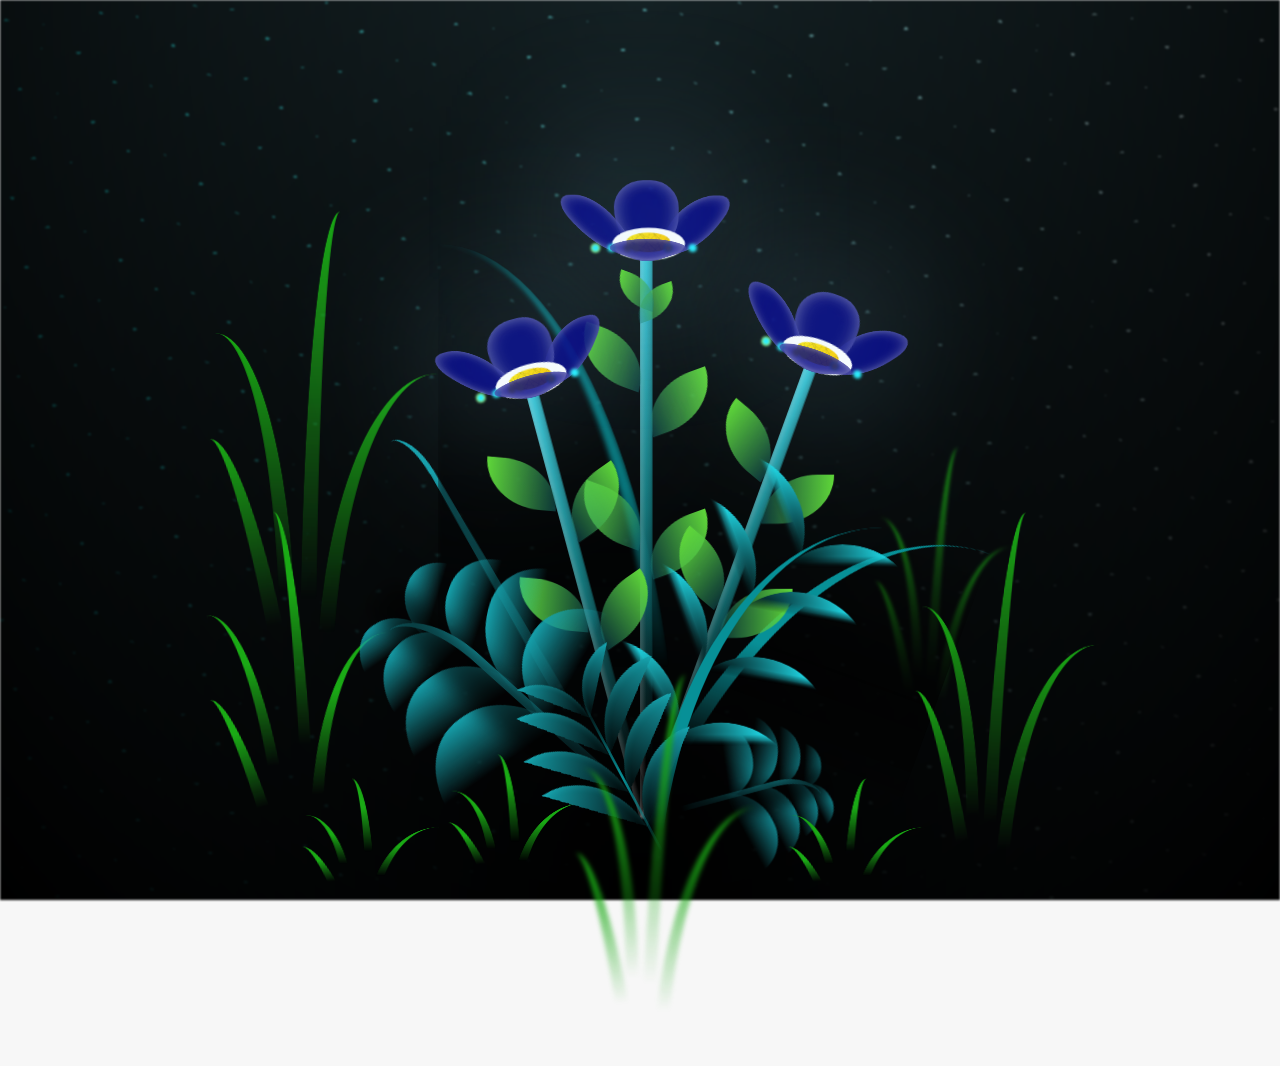
==== commit d0f8cfc3: "Change audio source from ANDRECEP to Cerati" ====
--- a/flower.html
+++ b/flower.html
@@ -9,7 +9,7 @@
     <title>Flower</title>
   </head>
   <body class="container">
-    <audio src="sound/ANDRECEP.mp3" autoplay></audio>
+    <audio src="sound/Cerati.mp3" autoplay></audio>
     <div id="lyrics">
      
     </div>
--- a/css/main.css
+++ b/css/main.css
@@ -238,7 +238,7 @@
   transform: translate(-50%, -100%);
   width: 8vmin;
   height: 8vmin;
-  background-color: #fd2595;
+  background-color: #89CFF0;
   /* background-color: #fd2525; */
   filter: blur(10vmin);
 }
@@ -249,8 +249,8 @@
   width: 8vmin;
   height: 11vmin;
   border-radius: 51% 49% 47% 53%/44% 45% 55% 69%;
-  background-color: #f625fd;
-  background-color: #fddd25;
+  background-color: #000080;
+  background-color: #000080;
   transform-origin: bottom center;
   opacity: 0.9;
   box-shadow: inset 0 0 2vmin rgba(255, 255, 255, 0.5);
@@ -270,7 +270,7 @@
   transform-origin: bottom left;
   border-radius: 4vmin 10vmin 4vmin 4vmin;
   transform: translate(0%, 18%) rotateX(70deg) rotate(-43deg);
-  background-color: #7c6901;
+  background-color: #000080;
   z-index: 1;
   opacity: 0.8;
 }
